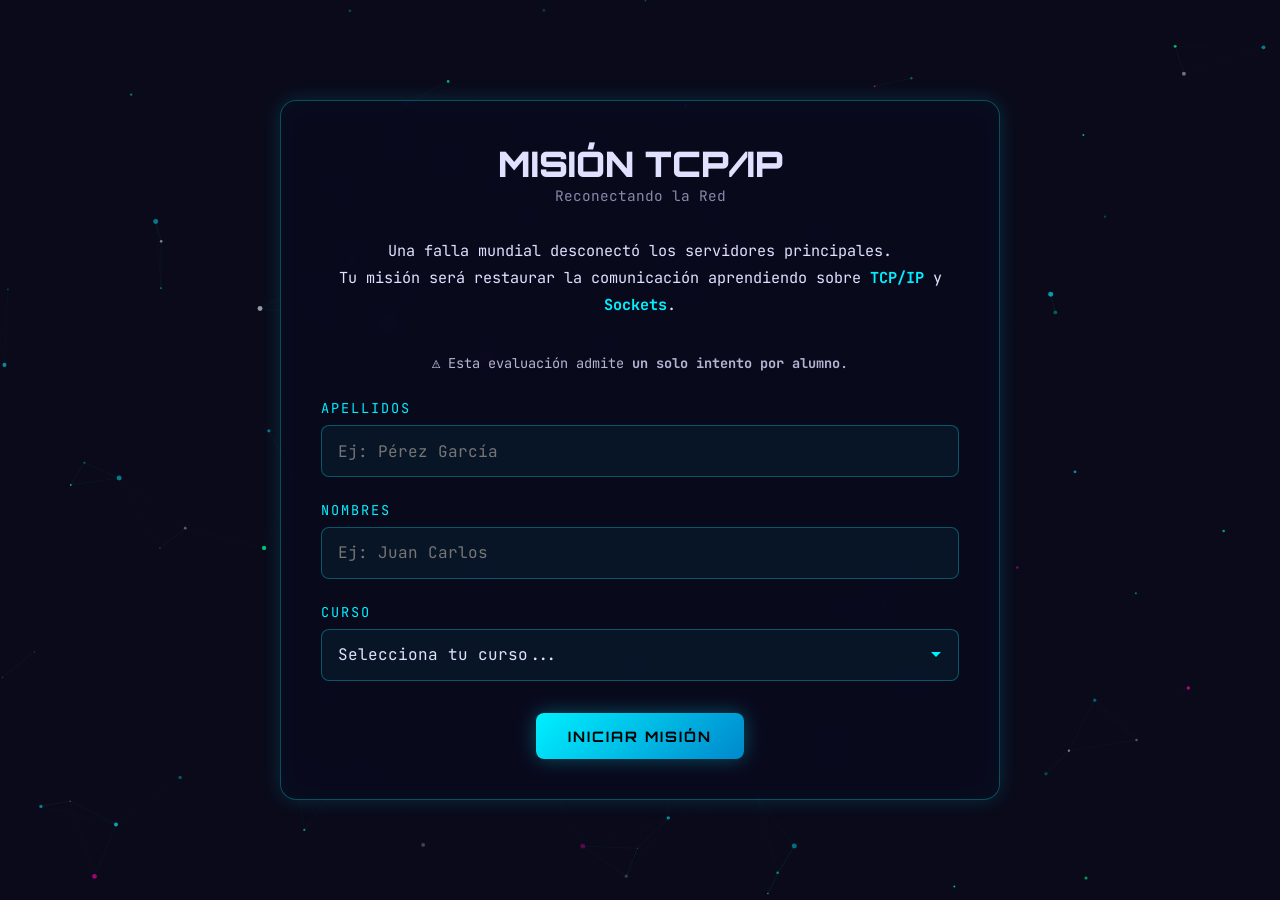
==== index.html @ f789421a "deploy: 3af06078e16da3ca22e8a8f3b1fcce6e2a7eefbf" ====
<!DOCTYPE html>
<html lang="es">
<head>
  <meta charset="UTF-8">
  <meta name="viewport" content="width=device-width, initial-scale=1.0">
  <title>Misión TCP/IP - Registro</title>
  <link rel="stylesheet" href="assets/css/style.css">
</head>
<body>
  <div class="container">
    <div class="card">
      <div class="glitch" data-text="MISIÓN TCP/IP">MISIÓN TCP/IP</div>
      <p class="subtitle">Reconectando la Red</p>
      <p class="content-text" style="text-align:center;margin-bottom:2rem;">
        Una falla mundial desconectó los servidores principales.<br>
        Tu misión será restaurar la comunicación aprendiendo sobre <span class="highlight">TCP/IP</span> y <span class="highlight">Sockets</span>.
      </p>
      <p class="content-text" style="text-align:center;font-size:0.85rem;opacity:0.8;">
        ⚠️ Esta evaluación admite <strong>un solo intento por alumno</strong>.
      </p>

      <form id="register-form">
        <div class="form-group">
          <label for="apellidos">Apellidos</label>
          <input type="text" id="apellidos" placeholder="Ej: Pérez García" required autocomplete="family-name" maxlength="80">
        </div>
        <div class="form-group">
          <label for="nombres">Nombres</label>
          <input type="text" id="nombres" placeholder="Ej: Juan Carlos" required autocomplete="given-name" maxlength="80">
        </div>
        <div class="form-group">
          <label for="curso">Curso</label>
          <select id="curso" required>
            <option value="">Selecciona tu curso...</option>
            <option value="SIS5-001">SIS5-001</option>
            <option value="SIS5-002">SIS5-002</option>
          </select>
        </div>

        <div id="form-status" style="text-align:center;margin-bottom:1rem;font-size:0.85rem;"></div>

        <div class="btn-group">
          <button type="submit" class="btn btn-primary pulse" id="submit-btn">Iniciar Misión</button>
        </div>
      </form>
    </div>
  </div>

  <script src="assets/js/particles.js"></script>
  <script src="config.js"></script>
  <script src="assets/js/api.js"></script>
  <script>
    document.getElementById('register-form').addEventListener('submit', async function (e) {
      e.preventDefault();
      const apellidos = document.getElementById('apellidos').value.trim();
      const nombres = document.getElementById('nombres').value.trim();
      const curso = document.getElementById('curso').value;
      const status = document.getElementById('form-status');
      const btn = document.getElementById('submit-btn');

      if (!apellidos || !nombres || !curso) return;

      btn.disabled = true;
      status.style.color = 'var(--yellow)';
      status.textContent = 'Verificando...';

      const resultado = await API.verificarAlumno(apellidos, nombres);

      if (!resultado || resultado.success === false) {
        status.style.color = 'var(--red)';
        status.textContent = '⚠️ No se pudo verificar tu registro. Revisa tu conexión e intenta de nuevo.';
        btn.disabled = false;
        return;
      }

      if (resultado.existe) {
        status.style.color = 'var(--red)';
        status.textContent = '❌ Ya existe un registro con este nombre y apellido. Solo se permite un intento por alumno. Si crees que es un error, contacta al profesor.';
        btn.disabled = false;
        return;
      }

      sessionStorage.setItem('apellidos', apellidos);
      sessionStorage.setItem('nombres', nombres);
      sessionStorage.setItem('curso', curso);
      sessionStorage.removeItem('answered_s1');
      sessionStorage.removeItem('answered_s2');
      sessionStorage.removeItem('answered_s3');
      sessionStorage.removeItem('answered_s4');

      window.location.href = 'intro.html';
    });
  </script>
</body>
</html>
---- assets/css/style.css ----
@import url('https://fonts.googleapis.com/css2?family=Orbitron:wght@400;700;900&family=JetBrains+Mono:wght@300;400;700&display=swap');

:root {
  --bg-primary: #0a0a1a;
  --bg-card: rgba(10, 10, 30, 0.85);
  --cyan: #00f0ff;
  --green: #00ff88;
  --magenta: #ff00aa;
  --yellow: #ffdd00;
  --red: #ff3355;
  --text: #e0e0ff;
  --text-dim: #8888aa;
  --border-glow: rgba(0, 240, 255, 0.3);
  --shadow-cyan: 0 0 20px rgba(0, 240, 255, 0.15);
}

* { margin: 0; padding: 0; box-sizing: border-box; }

body {
  font-family: 'JetBrains Mono', monospace;
  background: var(--bg-primary);
  color: var(--text);
  min-height: 100vh;
  overflow-x: hidden;
}

#particles-canvas {
  position: fixed;
  top: 0; left: 0;
  width: 100%; height: 100%;
  z-index: 0;
  pointer-events: none;
}

.container {
  position: relative;
  z-index: 1;
  min-height: 100vh;
  display: flex;
  flex-direction: column;
  align-items: center;
  justify-content: center;
  padding: 2rem;
}

.card {
  background: var(--bg-card);
  border: 1px solid var(--border-glow);
  border-radius: 16px;
  padding: 2.5rem;
  max-width: 720px;
  width: 100%;
  box-shadow: var(--shadow-cyan), inset 0 0 30px rgba(0, 240, 255, 0.03);
  backdrop-filter: blur(10px);
  animation: fadeIn 0.6s ease;
}

.card-wide { max-width: 900px; }

.title {
  font-family: 'Orbitron', sans-serif;
  font-size: 1.8rem;
  font-weight: 900;
  text-align: center;
  margin-bottom: 0.5rem;
  background: linear-gradient(135deg, var(--cyan), var(--magenta));
  -webkit-background-clip: text;
  -webkit-text-fill-color: transparent;
  background-clip: text;
}

.subtitle {
  font-size: 0.9rem;
  color: var(--text-dim);
  text-align: center;
  margin-bottom: 2rem;
}

.glitch {
  font-family: 'Orbitron', sans-serif;
  font-size: 2.2rem;
  font-weight: 900;
  text-align: center;
  position: relative;
  animation: glitch 3s infinite;
}

.glitch::before,
.glitch::after {
  content: attr(data-text);
  position: absolute;
  top: 0; left: 0;
  width: 100%; height: 100%;
  opacity: 0;
}

.glitch::before {
  color: var(--cyan);
  animation: glitchShift 3s infinite linear alternate-reverse;
  clip-path: inset(20% 0 60% 0);
}

.glitch::after {
  color: var(--magenta);
  animation: glitchShift 3s infinite linear alternate;
  clip-path: inset(60% 0 20% 0);
}

@keyframes glitchShift {
  0% { transform: translate(0); opacity: 0; }
  90% { transform: translate(0); opacity: 0; }
  92% { transform: translate(-2px, 1px); opacity: 0.8; }
  94% { transform: translate(2px, -1px); opacity: 0.6; }
  96% { transform: translate(-1px, 2px); opacity: 0.3; }
  98% { transform: translate(0); opacity: 0; }
}

@keyframes glitch {
  0%, 90% { text-shadow: none; }
  92% { text-shadow: -2px 0 var(--cyan), 2px 0 var(--magenta); }
  94% { text-shadow: 2px 0 var(--cyan), -2px 0 var(--magenta); }
  96% { text-shadow: -1px 0 var(--cyan), 1px 0 var(--magenta); }
  98% { text-shadow: none; }
}

.form-group {
  margin-bottom: 1.5rem;
}

.form-group label {
  display: block;
  font-size: 0.85rem;
  color: var(--cyan);
  margin-bottom: 0.5rem;
  text-transform: uppercase;
  letter-spacing: 2px;
}

.form-group input,
.form-group select {
  width: 100%;
  padding: 0.9rem 1rem;
  background: rgba(0, 240, 255, 0.05);
  border: 1px solid var(--border-glow);
  border-radius: 8px;
  color: var(--text);
  font-family: 'JetBrains Mono', monospace;
  font-size: 1rem;
  transition: all 0.3s;
}

.form-group input:focus,
.form-group select:focus {
  outline: none;
  border-color: var(--cyan);
  box-shadow: 0 0 15px rgba(0, 240, 255, 0.2);
  background: rgba(0, 240, 255, 0.08);
}

.form-group select {
  cursor: pointer;
  appearance: none;
  background-image: url("data:image/svg+xml,%3Csvg xmlns='http://www.w3.org/2000/svg' width='12' height='8' viewBox='0 0 12 8'%3E%3Cpath fill='%2300f0ff' d='M1 1l5 5 5-5'/%3E%3C/svg%3E");
  background-repeat: no-repeat;
  background-position: right 1rem center;
}

.form-group select option {
  background: #1a1a3a;
  color: var(--text);
}

.btn {
  display: inline-flex;
  align-items: center;
  justify-content: center;
  gap: 0.5rem;
  padding: 0.9rem 2rem;
  font-family: 'Orbitron', sans-serif;
  font-size: 0.9rem;
  font-weight: 700;
  text-transform: uppercase;
  letter-spacing: 2px;
  border: none;
  border-radius: 8px;
  cursor: pointer;
  transition: all 0.3s;
  text-decoration: none;
}

.btn-primary {
  background: linear-gradient(135deg, var(--cyan), #0088cc);
  color: #000;
  box-shadow: 0 0 20px rgba(0, 240, 255, 0.3);
}

.btn-primary:hover {
  box-shadow: 0 0 35px rgba(0, 240, 255, 0.5);
  transform: translateY(-2px);
}

.btn-secondary {
  background: transparent;
  color: var(--cyan);
  border: 1px solid var(--cyan);
}

.btn-secondary:hover {
  background: rgba(0, 240, 255, 0.1);
  box-shadow: 0 0 20px rgba(0, 240, 255, 0.2);
}

.btn-success {
  background: linear-gradient(135deg, var(--green), #00cc66);
  color: #000;
  box-shadow: 0 0 20px rgba(0, 255, 136, 0.3);
}

.btn-success:hover {
  box-shadow: 0 0 35px rgba(0, 255, 136, 0.5);
  transform: translateY(-2px);
}

.btn:disabled {
  opacity: 0.4;
  cursor: not-allowed;
  transform: none !important;
}

.btn-group {
  display: flex;
  gap: 1rem;
  justify-content: center;
  margin-top: 2rem;
  flex-wrap: wrap;
}

.progress-bar {
  width: 100%;
  height: 4px;
  background: rgba(255, 255, 255, 0.1);
  border-radius: 2px;
  margin-bottom: 2rem;
  overflow: hidden;
}

.progress-fill {
  height: 100%;
  background: linear-gradient(90deg, var(--cyan), var(--magenta));
  width: 0%;
  transition: width 0.8s ease;
  border-radius: 2px;
  box-shadow: 0 0 10px rgba(0, 240, 255, 0.5);
}

.progress-label {
  text-align: right;
  font-size: 0.75rem;
  color: var(--text-dim);
  margin-top: 0.3rem;
}

.quiz-question {
  background: rgba(0, 240, 255, 0.03);
  border: 1px solid rgba(0, 240, 255, 0.1);
  border-radius: 12px;
  padding: 1.5rem;
  margin-bottom: 1.5rem;
  transition: all 0.3s;
}

.quiz-question.correct {
  border-color: var(--green);
  background: rgba(0, 255, 136, 0.05);
}

.quiz-question.incorrect {
  border-color: var(--red);
  background: rgba(255, 51, 85, 0.05);
}

.quiz-question .q-text {
  font-size: 1rem;
  margin-bottom: 1rem;
  line-height: 1.6;
}

.quiz-question .q-number {
  color: var(--cyan);
  font-size: 0.8rem;
  font-weight: 700;
  margin-bottom: 0.5rem;
}

.quiz-options {
  display: flex;
  flex-direction: column;
  gap: 0.6rem;
}

.quiz-option {
  display: flex;
  align-items: center;
  gap: 0.8rem;
  padding: 0.8rem 1rem;
  background: rgba(255, 255, 255, 0.03);
  border: 1px solid rgba(255, 255, 255, 0.08);
  border-radius: 8px;
  cursor: pointer;
  transition: all 0.2s;
  font-size: 0.9rem;
}

.quiz-option:hover:not(.disabled) {
  background: rgba(0, 240, 255, 0.08);
  border-color: var(--cyan);
}

.quiz-option.selected {
  border-color: var(--cyan);
  background: rgba(0, 240, 255, 0.1);
}

.quiz-option.correct-answer {
  border-color: var(--green) !important;
  background: rgba(0, 255, 136, 0.1) !important;
}

.quiz-option.wrong-answer {
  border-color: var(--red) !important;
  background: rgba(255, 51, 85, 0.1) !important;
}

.quiz-option.disabled {
  cursor: default;
  opacity: 0.6;
}

.quiz-option .radio-dot {
  width: 18px;
  height: 18px;
  border: 2px solid rgba(255, 255, 255, 0.3);
  border-radius: 50%;
  flex-shrink: 0;
  display: flex;
  align-items: center;
  justify-content: center;
  transition: all 0.2s;
}

.quiz-option.selected .radio-dot {
  border-color: var(--cyan);
}

.quiz-option.selected .radio-dot::after {
  content: '';
  width: 10px;
  height: 10px;
  border-radius: 50%;
  background: var(--cyan);
}

.quiz-option.correct-answer .radio-dot {
  border-color: var(--green);
}

.quiz-option.correct-answer .radio-dot::after {
  background: var(--green);
}

.quiz-option.wrong-answer .radio-dot {
  border-color: var(--red);
}

.quiz-option.wrong-answer .radio-dot::after {
  background: var(--red);
}

.quiz-input {
  width: 100%;
  padding: 0.8rem 1rem;
  background: rgba(0, 240, 255, 0.05);
  border: 1px solid var(--border-glow);
  border-radius: 8px;
  color: var(--text);
  font-family: 'JetBrains Mono', monospace;
  font-size: 0.9rem;
  margin-top: 0.5rem;
}

.quiz-input:focus {
  outline: none;
  border-color: var(--cyan);
  box-shadow: 0 0 10px rgba(0, 240, 255, 0.15);
}

.quiz-feedback {
  margin-top: 0.8rem;
  padding: 0.6rem 1rem;
  border-radius: 6px;
  font-size: 0.85rem;
  display: none;
}

.quiz-feedback.correct {
  display: block;
  background: rgba(0, 255, 136, 0.1);
  color: var(--green);
  border: 1px solid rgba(0, 255, 136, 0.3);
}

.quiz-feedback.incorrect {
  display: block;
  background: rgba(255, 51, 85, 0.1);
  color: var(--red);
  border: 1px solid rgba(255, 51, 85, 0.3);
}

.content-text {
  line-height: 1.8;
  font-size: 0.95rem;
  color: var(--text);
  margin-bottom: 1.5rem;
}

.content-text p {
  margin-bottom: 1rem;
}

.content-text .highlight {
  color: var(--cyan);
  font-weight: 700;
}

.content-text .highlight-green {
  color: var(--green);
  font-weight: 700;
}

.content-text .highlight-magenta {
  color: var(--magenta);
  font-weight: 700;
}

.code-block {
  background: rgba(0, 0, 0, 0.5);
  border: 1px solid rgba(0, 240, 255, 0.15);
  border-radius: 8px;
  padding: 1rem 1.2rem;
  font-family: 'JetBrains Mono', monospace;
  font-size: 0.85rem;
  line-height: 1.6;
  margin: 1rem 0;
  overflow-x: auto;
  color: var(--green);
}

.layers-grid {
  display: grid;
  gap: 0.8rem;
  margin: 1.5rem 0;
}

.layer-card {
  padding: 1rem 1.5rem;
  border: 1px solid rgba(0, 240, 255, 0.15);
  border-radius: 8px;
  background: rgba(0, 240, 255, 0.03);
  display: flex;
  align-items: center;
  gap: 1rem;
}

.layer-card .layer-icon {
  width: 40px;
  height: 40px;
  border-radius: 50%;
  display: flex;
  align-items: center;
  justify-content: center;
  font-size: 1.2rem;
  flex-shrink: 0;
}

.layer-card .layer-name {
  font-family: 'Orbitron', sans-serif;
  font-size: 0.85rem;
  color: var(--cyan);
  margin-bottom: 0.2rem;
}

.layer-card .layer-desc {
  font-size: 0.8rem;
  color: var(--text-dim);
}

.status-bar {
  display: flex;
  align-items: center;
  justify-content: space-between;
  padding: 0.8rem 1.2rem;
  background: rgba(0, 240, 255, 0.05);
  border: 1px solid var(--border-glow);
  border-radius: 8px;
  margin-bottom: 2rem;
  font-size: 0.8rem;
}

.status-bar .status-user {
  color: var(--cyan);
}

.status-bar .status-curso {
  color: var(--magenta);
}

.status-bar .status-score {
  color: var(--green);
}

.typing-text {
  overflow: hidden;
  border-right: 2px solid var(--cyan);
  white-space: nowrap;
  animation: typing 2s steps(40) forwards, blink 0.8s step-end infinite;
}

@keyframes typing {
  from { width: 0; }
  to { width: 100%; }
}

@keyframes blink {
  50% { border-color: transparent; }
}

.typewriter-line {
  margin-bottom: 0.3rem;
}

.result-container {
  text-align: center;
  padding: 2rem;
}

.result-score {
  font-family: 'Orbitron', sans-serif;
  font-size: 4rem;
  font-weight: 900;
  background: linear-gradient(135deg, var(--green), var(--yellow));
  -webkit-background-clip: text;
  -webkit-text-fill-color: transparent;
  background-clip: text;
  margin: 1rem 0;
}

.result-label {
  font-size: 1rem;
  color: var(--text-dim);
  text-transform: uppercase;
  letter-spacing: 3px;
}

.result-breakdown {
  display: grid;
  grid-template-columns: 1fr 1fr;
  gap: 0.8rem;
  margin: 1.5rem 0;
}

.result-item {
  padding: 0.8rem;
  background: rgba(0, 240, 255, 0.03);
  border: 1px solid rgba(0, 240, 255, 0.1);
  border-radius: 8px;
}

.result-item .ri-label {
  font-size: 0.7rem;
  color: var(--text-dim);
  text-transform: uppercase;
  letter-spacing: 1px;
}

.result-item .ri-value {
  font-family: 'Orbitron', sans-serif;
  font-size: 1.2rem;
  color: var(--cyan);
  margin-top: 0.3rem;
}

.pulse {
  animation: pulse 2s infinite;
}

@keyframes pulse {
  0%, 100% { opacity: 1; }
  50% { opacity: 0.5; }
}

@keyframes fadeIn {
  from { opacity: 0; transform: translateY(20px); }
  to { opacity: 1; transform: translateY(0); }
}

.particles-overlay {
  position: fixed;
  top: 0; left: 0;
  width: 100%; height: 100%;
  z-index: 0;
  pointer-events: none;
}

.content-section {
  margin-bottom: 2rem;
}

.section-title {
  font-family: 'Orbitron', sans-serif;
  font-size: 1.2rem;
  color: var(--cyan);
  margin-bottom: 1rem;
  padding-bottom: 0.5rem;
  border-bottom: 1px solid rgba(0, 240, 255, 0.15);
}

@media (max-width: 768px) {
  .card { padding: 1.5rem; }
  .title { font-size: 1.3rem; }
  .glitch { font-size: 1.5rem; }
  .result-score { font-size: 3rem; }
  .result-breakdown { grid-template-columns: 1fr; }
  .btn-group { flex-direction: column; }
  .btn { width: 100%; }
}
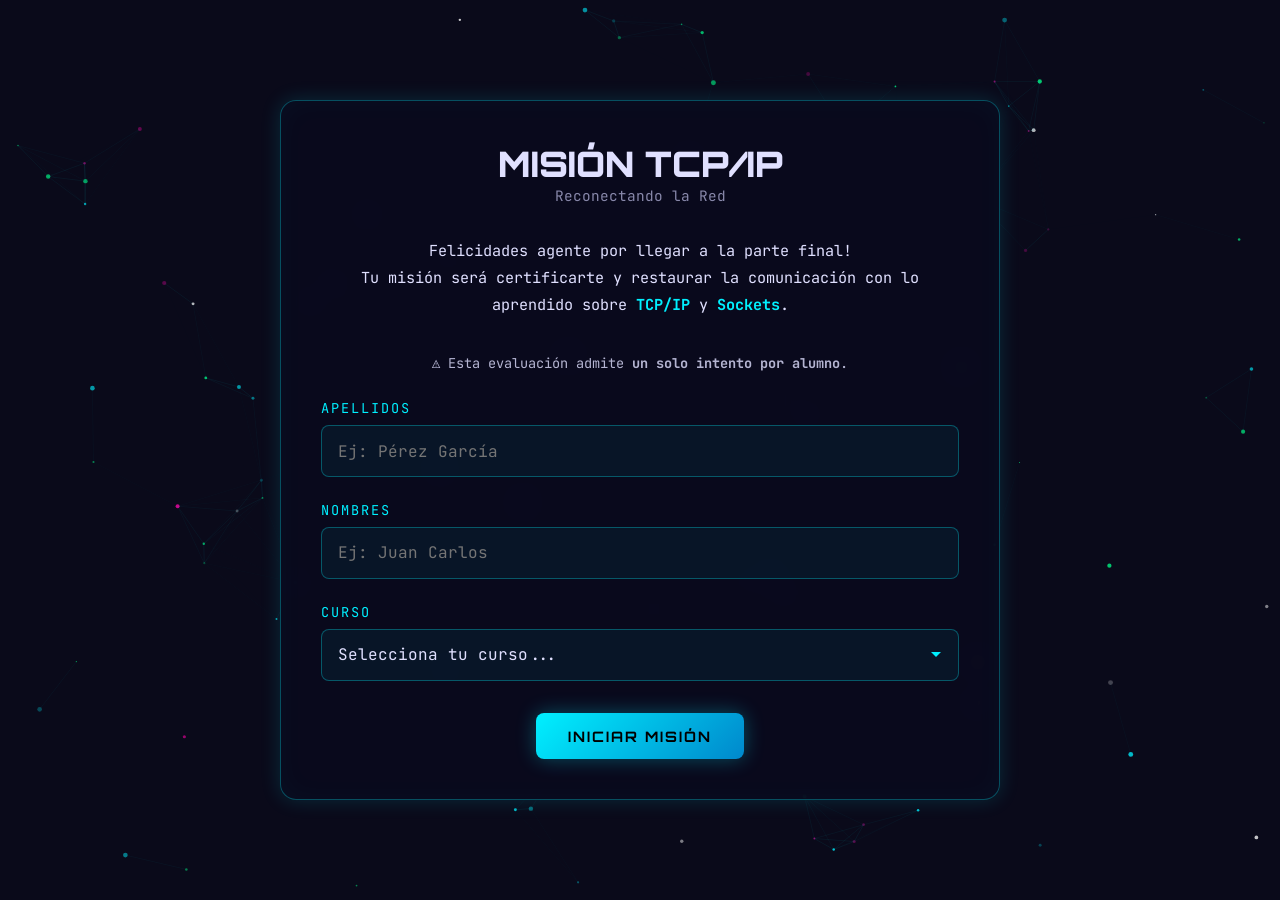
==== commit 264dbf5e: "deploy: 905d7f8c2855aa8bd66018be8b2aeffd792e19c6" ====
--- a/index.html
+++ b/index.html
@@ -12,8 +12,8 @@
       <div class="glitch" data-text="MISIÓN TCP/IP">MISIÓN TCP/IP</div>
       <p class="subtitle">Reconectando la Red</p>
       <p class="content-text" style="text-align:center;margin-bottom:2rem;">
-        Una falla mundial desconectó los servidores principales.<br>
-        Tu misión será restaurar la comunicación aprendiendo sobre <span class="highlight">TCP/IP</span> y <span class="highlight">Sockets</span>.
+        Felicidades agente por llegar a la parte final!<br>
+        Tu misión será certificarte y restaurar la comunicación con lo aprendido sobre <span class="highlight">TCP/IP</span> y <span class="highlight">Sockets</span>.
       </p>
       <p class="content-text" style="text-align:center;font-size:0.85rem;opacity:0.8;">
         ⚠️ Esta evaluación admite <strong>un solo intento por alumno</strong>.
